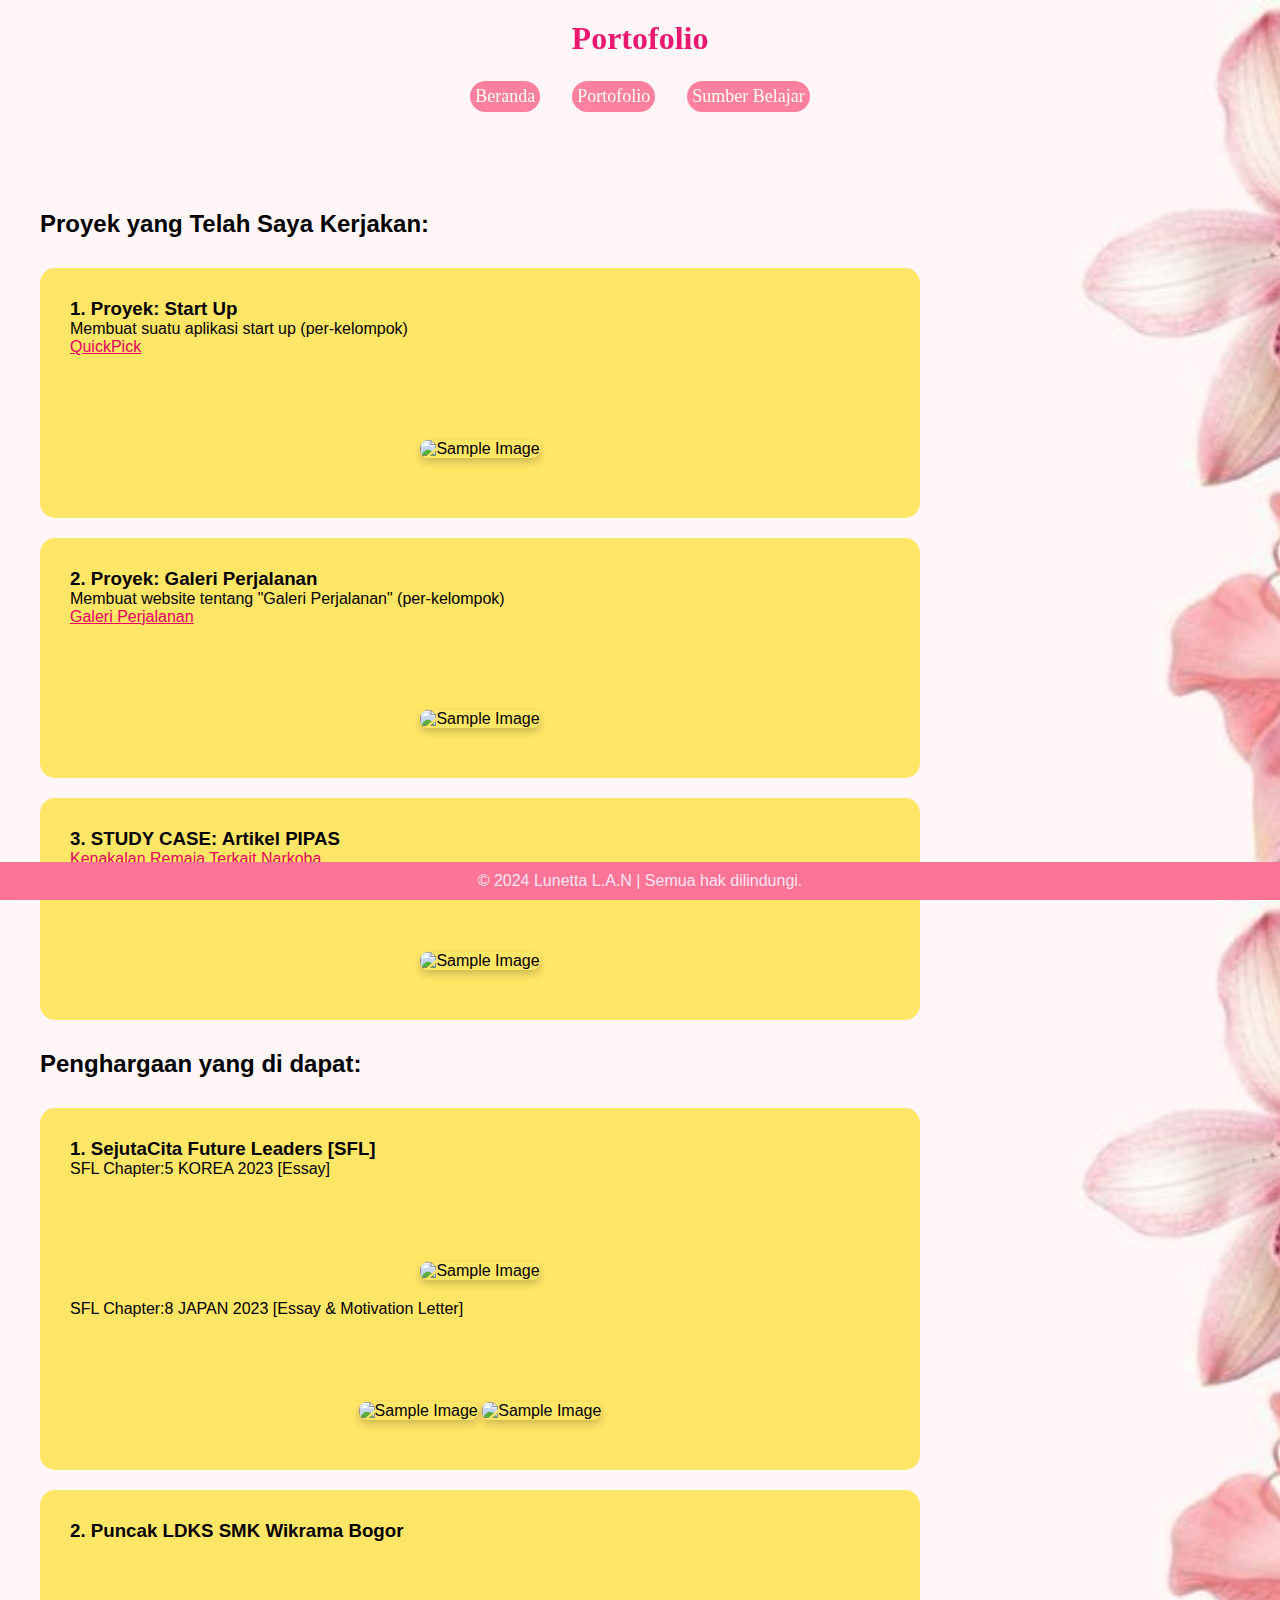
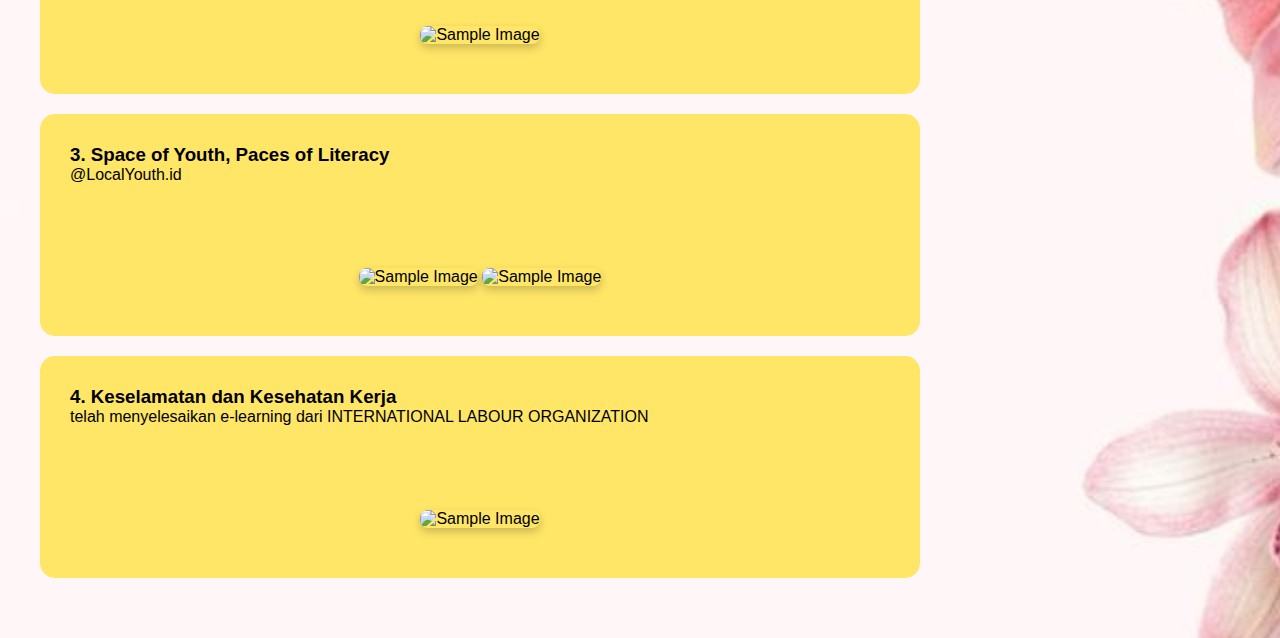
==== portofolio.html @ 8be6c99c "Add files via upload" ====
<!DOCTYPE html>
<html lang="id">
<head>
    <meta charset="UTF-8">
    <meta name="viewport" content="width=device-width, initial-scale=1.0">
    <title>Portofolio | Lunetta's Personal Web</title>
    <link rel="stylesheet" href="style.css">
</head>
<body>
    <header>
        <h1>Portofolio</h1>
        <nav>
            <ul>
                <li><a href="index.html">Beranda</a></li>
                <li><a href="portofolio.html">Portofolio</a></li>
                <li><a href="resources.html">Sumber Belajar</a></li>
            </ul>
        </nav>
    </header>
    <main>
        <section id="portfolio">
            <h2>Proyek yang Telah Saya Kerjakan:</h2>
            <div class="pertama">
            <ul>
                <li>
                    <h3>1. Proyek: Start Up</h3>
                    <p>Membuat suatu aplikasi start up (per-kelompok)</p>
                    <a href="https://www.canva.com/design/DAGP2amOnlY/ticgnxiVJPrZ3A3wFlfojw/edit?utm_content=DAGP2amOnlY&utm_campaign=designshare&utm_medium=link2&utm_source=sharebutton">QuickPick</a>
                    <div class="image-container">
                        <img src="file:///Users/lunettalatisha/Downloads/Red%20Beige%20Minimal%20Simple%20Modern%20Bold%20Typographic%20Podcast%20Studio%20Logo-4.png" alt="Sample Image" class="styled-image">
                    </div>
                </li>
            </div> 
            
            <div class="pertama">
                <li>
                    <h3>2. Proyek: Galeri Perjalanan</h3>
                    <p>Membuat website tentang "Galeri Perjalanan" (per-kelompok)</p>
                    <a href="file:///Users/lunettalatisha/Documents/Kelompok%2011/11.html">Galeri Perjalanan</a>
                    <div class="image-container">
                        <img src="file:///Users/lunettalatisha/Pictures/Photos%20Library.photoslibrary/resources/derivatives/masters/B/B77BF084-33DA-4CA4-A859-457B59196EC2_4_5005_c.jpeg" alt="Sample Image" class="styled-image">
                    </div>
                </li>
            </ul>
            </div>
            <div class="pertama">
                <h3>3. STUDY CASE: Artikel PIPAS</h3>
                <a href="file:///Users/lunettalatisha/Documents/STUDYCASE/studycase.html">Kenakalan Remaja Terkait Narkoba</a>
                <div class="image-container">
                    <img src="file:///Users/lunettalatisha/Pictures/Photos%20Library.photoslibrary/originals/4/4FB66A00-2F24-45D9-B349-74491CA32DCA.jpeg" alt="Sample Image" class="styled-image">
                </div>
            </div>
            
            
            <h2>Penghargaan yang di dapat:</h2>
            <ul>
                <li>
                    <div class="pertama">
                    <h3>1. SejutaCita Future Leaders [SFL]</h3>
                    <p>SFL Chapter:5 KOREA 2023 [Essay] </p>
                    <div class="image-container">
                        <img src="file:///Users/lunettalatisha/Downloads/WhatsApp%20Image%202024-09-15%20at%2022.16.51.jpeg" alt="Sample Image" class="styled-image">
                    </div>
                    <p>SFL Chapter:8 JAPAN 2023 [Essay & Motivation Letter]</p>
                    <div class="image-container">
                        <img src="file:///Users/lunettalatisha/Downloads/selection-641d1d7f17d0d400139054b7-b6df4585-0b07-4253-b768-959d0cbc0d70.png" alt="Sample Image" class="styled-image">
                        <img src="file:///Users/lunettalatisha/Downloads/selection-641d1d7f17d0d400139054b7-f2754cdc-4705-419b-bb3f-e3ea7a092365.png" alt="Sample Image" class="styled-image">
                    </div>
                    </div>
                    
                    <div class="pertama">
                    <h3>2. Puncak LDKS SMK Wikrama Bogor</h3>
                    <div class="image-container">
                        <img src="file:///Users/lunettalatisha/Downloads/23.png" alt="Sample Image" class="styled-image">
                    </div>
                    </div>
                    
                    <div class="pertama">
                    <h3>3. Space of Youth, Paces of Literacy</h3>
                    <p>@LocalYouth.id</p>
                    <div class="image-container">
                        <img src="file:///Users/lunettalatisha/Downloads/WhatsApp%20Image%202024-09-15%20at%2022.16.51%20(1).jpeg" alt="Sample Image" class="styled-image">
                        <img src="file:///Users/lunettalatisha/Downloads/WhatsApp%20Image%202024-09-15%20at%2022.17.57.jpeg" alt="Sample Image" class="styled-image">
                    </div>
                    </div>

                    <div class="pertama">
                    <h3>4. Keselamatan dan Kesehatan Kerja</h3>
                    <p>telah menyelesaikan e-learning dari INTERNATIONAL LABOUR ORGANIZATION</p>
                    <div class="image-container">
                       <img src="file:///Users/lunettalatisha/Downloads/WhatsApp%20Image%202024-08-23%20at%2019.20.16.jpeg" alt="Sample Image" class="styled-image">
                    </div> 
                    </div>
                </li>
            </ul>
        </section>
    </main>

    <footer>
        <p>&copy; 2024 Lunetta L.A.N | Semua hak dilindungi.</p>
    </footer>
</body>
</html>
---- style.css ----
* {
    margin: 0;
    padding: 0;
    box-sizing: border-box;
    
}

/* font header */
@import url('https://fonts.googleapis.com/css2?family=Dancing+Script:wght@400..700&family=Playfair+Display:ital,wght@0,400..900;1,400..900&display=swap');
/* font body */
@import url('https://fonts.googleapis.com/css2?family=Dancing+Script:wght@400..700&display=swap');

body {
    font-family: Arial, sans-serif;
    font-optical-sizing: larger;
    font-style: normal;
    margin: 0;
    height: 100vh;
    background-image: url(_\ \(3\).jpeg);
    background-size: cover;
}



/* Header */
header {

    color: #ea0061;
    padding: 20px;
    text-align: center;
  
    font-family: "Dancing Script", cursive;
    font-optical-sizing: auto;
    font-style: normal;
}

header nav ul {
    list-style-type: none;
    margin-top: 16px;
}


/* Main content */
main {
    padding: 40px;
    margin-right: 10%;
}

.pertama {
    background-color: rgb(255, 230, 103);
    border-radius: 15px;
    padding: 30px;
    margin-bottom: 20px;
    width: 880px;
}

li{
    list-style-type: none;
}

h2 {
    margin-bottom: 30px;
    margin-top: 30px;
}

/* Profil */
#profile img {
    width: 250px;
    border-radius: 50%;
    margin-bottom: 20px;
    justify-content: center;
}

#profile {
    display: flex;
    gap: 70px;
    font-size: 140%;
    align-items: center;
}

#keahlian {
    font-size: 120%;
    margin-top: 25px;
}

/* Footer */
footer {
    background-color:#fe7496;
    color: #f9e4f3;
    text-align: center;
    padding: 10px;
    position: fixed;
    bottom: 0;
    width: 100%;
}

/* Links */
a {
    color: #ea0061;
}

a:hover {
    text-decoration: underline;
}

/* List style untuk portofolio dan sumber belajar */
ul {
    list-style-type: none;
}

ul li {
    margin-bottom: 10px;
}

.image-container {
    text-align: center; /* memusatkan gambar secara horizontal  */
    padding: 20px; /* space around di antara gambar */
}

.styled-image {
    width: 40%;
    height: 40%; 
    border-radius: 8px;
    box-shadow: 0 4px 8px rgba(0, 0, 0, 0.2);
    transition: transform 0.3s ease; 
    margin-top: 4rem;
}

.styled-image:hover {
    transform: scale(1.05); /* zoom effect */
}

nav a {
    text-decoration: none;
    color: #FFFFE8;
    padding: 5px;
    border-radius: 20px;
    background-color: #fe7496;
    font-size: 18px;
    font-weight: 400;
    transition: color 0.3s ease, transform 0.3s ease;
}

nav a:hover {
    text-decoration: none;
    background-color: #fe7496;
    padding: 5px;
    border-radius: 20px;
    font-size: 18px;
    font-weight: 600;
    transform: translateY(-5px);
}

.ho {
    border-bottom-left-radius: 10px;
    border-bottom-right-radius: 10px;

    position: sticky;
    top: 0px;
    left: 30px;
    opacity: 0.9;
}


header {
    position: sticky;
    top: 0;
    position:-webkit-sticky;
    opacity: 0.9;
}

nav ul {
    display: flex;
    justify-content: center;
    padding-inline: 4rem;
    gap: 1rem;
}

nav li {
    padding: 8px;
    list-style-type: none;

    margin-bottom: 0%;
}

nav ul li {
    display: flex;
}

.logo-hub i{
    font-size: 100px;
    margin-top: 10px;

}
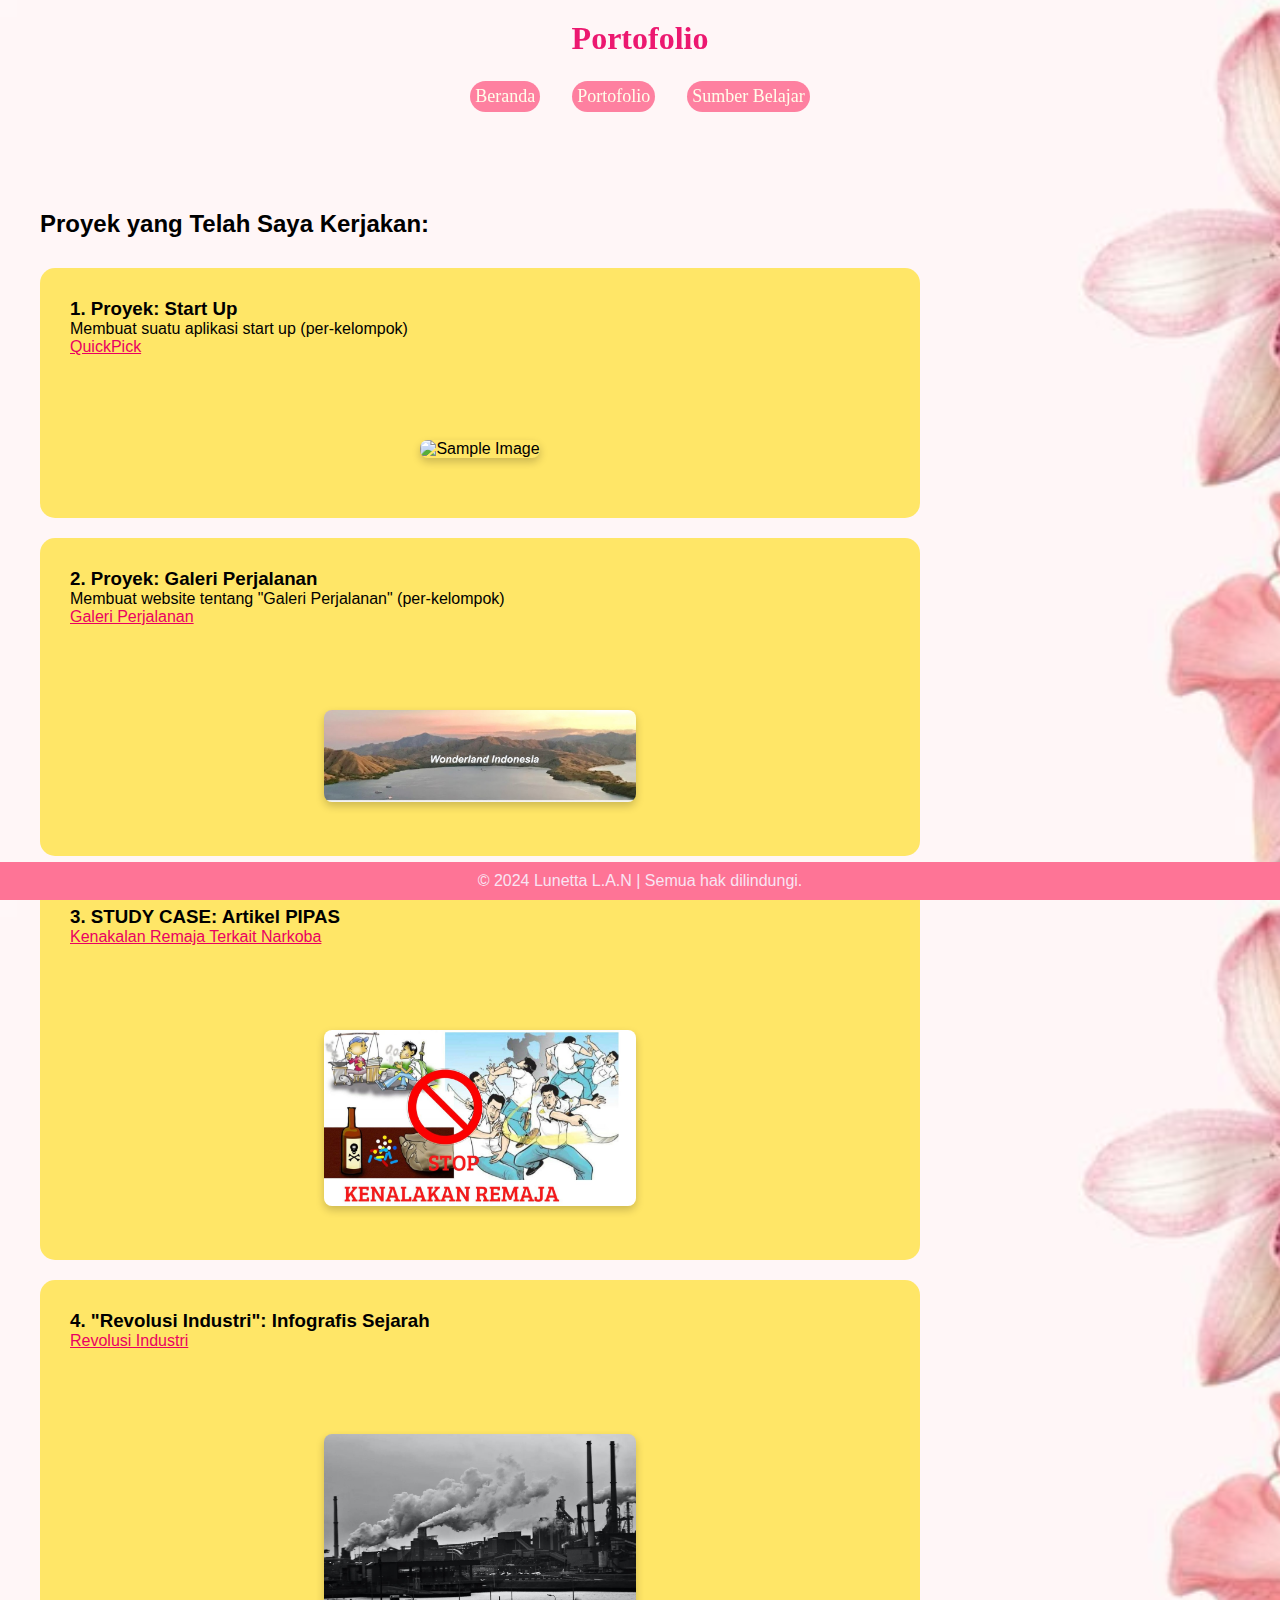
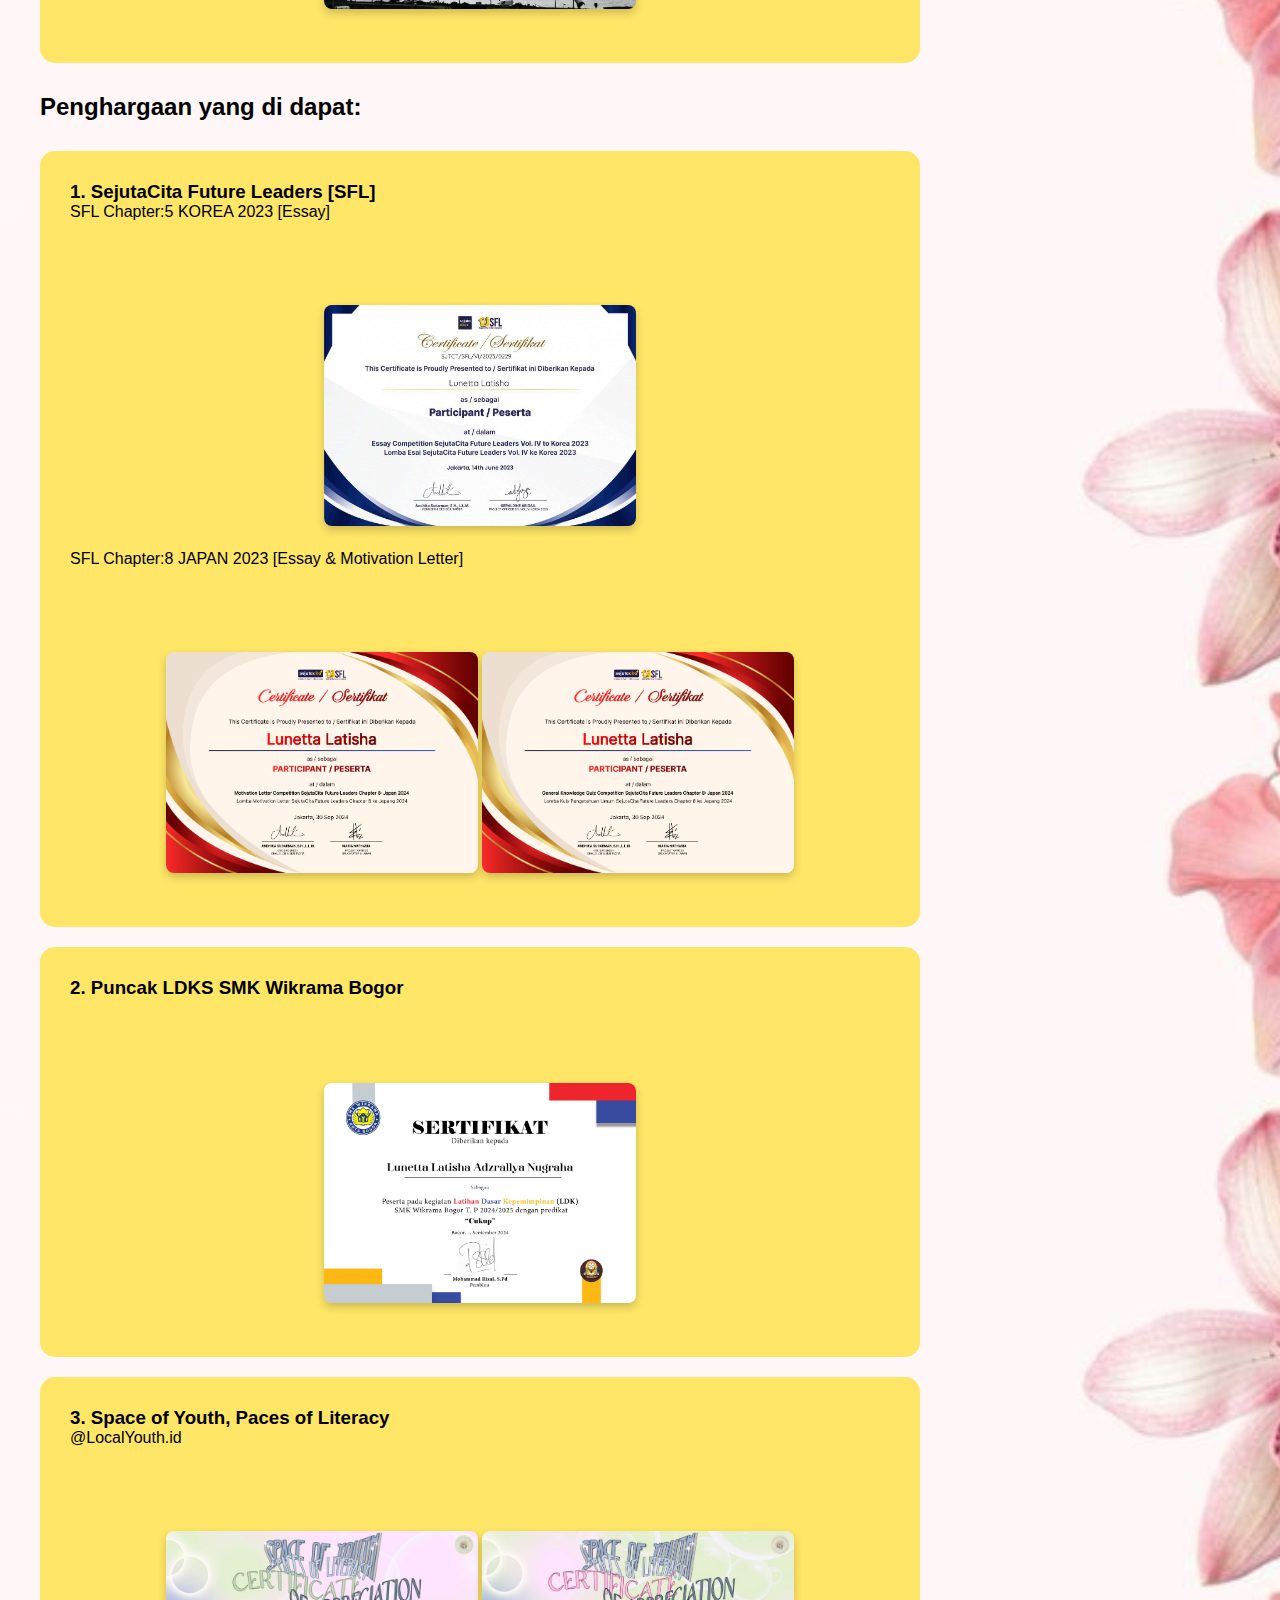
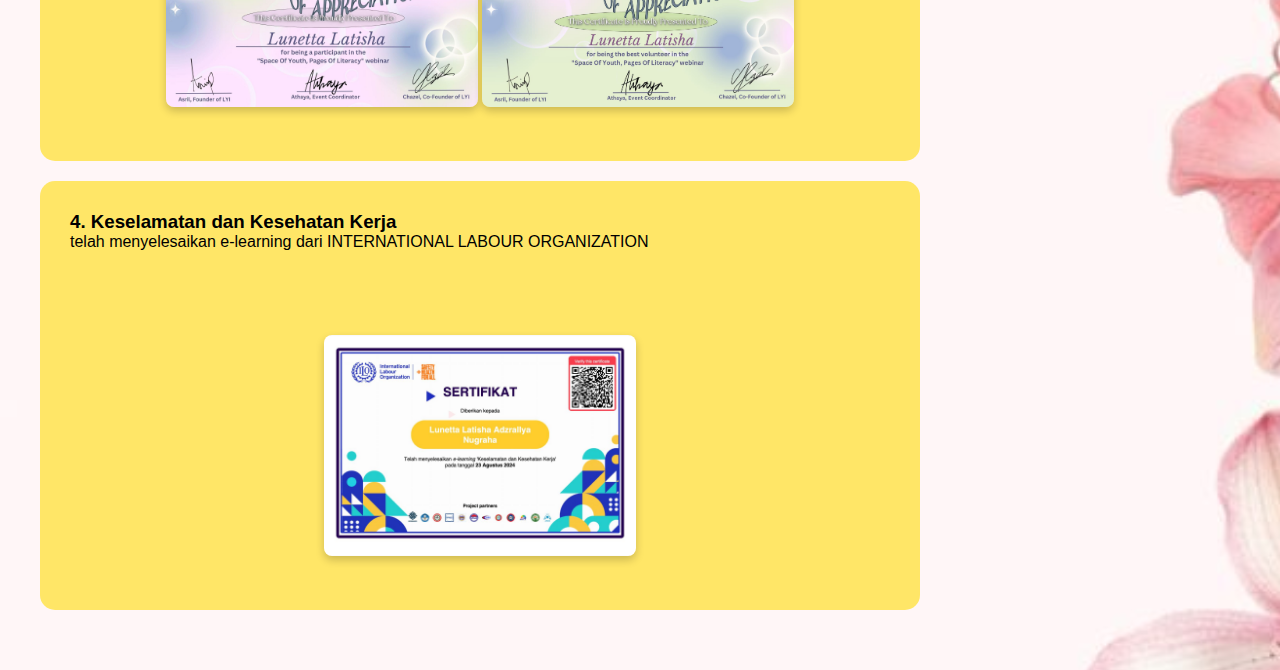
==== commit dc5b191d: "Add files via upload" ====
--- a/portofolio.html
+++ b/portofolio.html
@@ -38,7 +38,7 @@
                     <p>Membuat website tentang "Galeri Perjalanan" (per-kelompok)</p>
                     <a href="file:///Users/lunettalatisha/Documents/Kelompok%2011/11.html">Galeri Perjalanan</a>
                     <div class="image-container">
-                        <img src="file:///Users/lunettalatisha/Pictures/Photos%20Library.photoslibrary/resources/derivatives/masters/B/B77BF084-33DA-4CA4-A859-457B59196EC2_4_5005_c.jpeg" alt="Sample Image" class="styled-image">
+                        <img src="galeri.jpeg" alt="Sample Image" class="styled-image">
                     </div>
                 </li>
             </ul>
@@ -47,9 +47,18 @@
                 <h3>3. STUDY CASE: Artikel PIPAS</h3>
                 <a href="file:///Users/lunettalatisha/Documents/STUDYCASE/studycase.html">Kenakalan Remaja Terkait Narkoba</a>
                 <div class="image-container">
-                    <img src="file:///Users/lunettalatisha/Pictures/Photos%20Library.photoslibrary/originals/4/4FB66A00-2F24-45D9-B349-74491CA32DCA.jpeg" alt="Sample Image" class="styled-image">
+                    <img src="pipas.jpg" alt="Sample Image" class="styled-image">
                 </div>
             </div>
+            <div class="pertama">
+                <h3>4. "Revolusi Industri": Infografis Sejarah</h3>
+                <a href="https://lunettalatisha.github.io/infografis-sejarah/">Revolusi Industri</a>
+                <div class="image-container">
+                    <img src="revo1.jpeg" alt="Sample Image" class="styled-image">
+                </div>
+            </div>
+
+
             
             
             <h2>Penghargaan yang di dapat:</h2>
@@ -59,19 +68,19 @@
                     <h3>1. SejutaCita Future Leaders [SFL]</h3>
                     <p>SFL Chapter:5 KOREA 2023 [Essay] </p>
                     <div class="image-container">
-                        <img src="file:///Users/lunettalatisha/Downloads/WhatsApp%20Image%202024-09-15%20at%2022.16.51.jpeg" alt="Sample Image" class="styled-image">
+                        <img src="sflessay.jpeg" alt="Sample Image" class="styled-image">
                     </div>
                     <p>SFL Chapter:8 JAPAN 2023 [Essay & Motivation Letter]</p>
                     <div class="image-container">
-                        <img src="file:///Users/lunettalatisha/Downloads/selection-641d1d7f17d0d400139054b7-b6df4585-0b07-4253-b768-959d0cbc0d70.png" alt="Sample Image" class="styled-image">
-                        <img src="file:///Users/lunettalatisha/Downloads/selection-641d1d7f17d0d400139054b7-f2754cdc-4705-419b-bb3f-e3ea7a092365.png" alt="Sample Image" class="styled-image">
+                        <img src="sflml.png" alt="Sample Image" class="styled-image">
+                        <img src="sflquiz.png" alt="Sample Image" class="styled-image">
                     </div>
                     </div>
                     
                     <div class="pertama">
                     <h3>2. Puncak LDKS SMK Wikrama Bogor</h3>
                     <div class="image-container">
-                        <img src="file:///Users/lunettalatisha/Downloads/23.png" alt="Sample Image" class="styled-image">
+                        <img src="ldks.png" alt="Sample Image" class="styled-image">
                     </div>
                     </div>
                     
@@ -79,8 +88,8 @@
                     <h3>3. Space of Youth, Paces of Literacy</h3>
                     <p>@LocalYouth.id</p>
                     <div class="image-container">
-                        <img src="file:///Users/lunettalatisha/Downloads/WhatsApp%20Image%202024-09-15%20at%2022.16.51%20(1).jpeg" alt="Sample Image" class="styled-image">
-                        <img src="file:///Users/lunettalatisha/Downloads/WhatsApp%20Image%202024-09-15%20at%2022.17.57.jpeg" alt="Sample Image" class="styled-image">
+                        <img src="lyipart.jpeg" alt="Sample Image" class="styled-image">
+                        <img src="lyivol.jpeg" alt="Sample Image" class="styled-image">
                     </div>
                     </div>
 
@@ -88,7 +97,7 @@
                     <h3>4. Keselamatan dan Kesehatan Kerja</h3>
                     <p>telah menyelesaikan e-learning dari INTERNATIONAL LABOUR ORGANIZATION</p>
                     <div class="image-container">
-                       <img src="file:///Users/lunettalatisha/Downloads/WhatsApp%20Image%202024-08-23%20at%2019.20.16.jpeg" alt="Sample Image" class="styled-image">
+                       <img src="kerja.jpeg" alt="Sample Image" class="styled-image">
                     </div> 
                     </div>
                 </li>
--- a/style.css
+++ b/style.css
@@ -67,6 +67,7 @@
 #profile img {
     width: 250px;
     border-radius: 50%;
+    height: 350px;
     margin-bottom: 20px;
     justify-content: center;
 }
